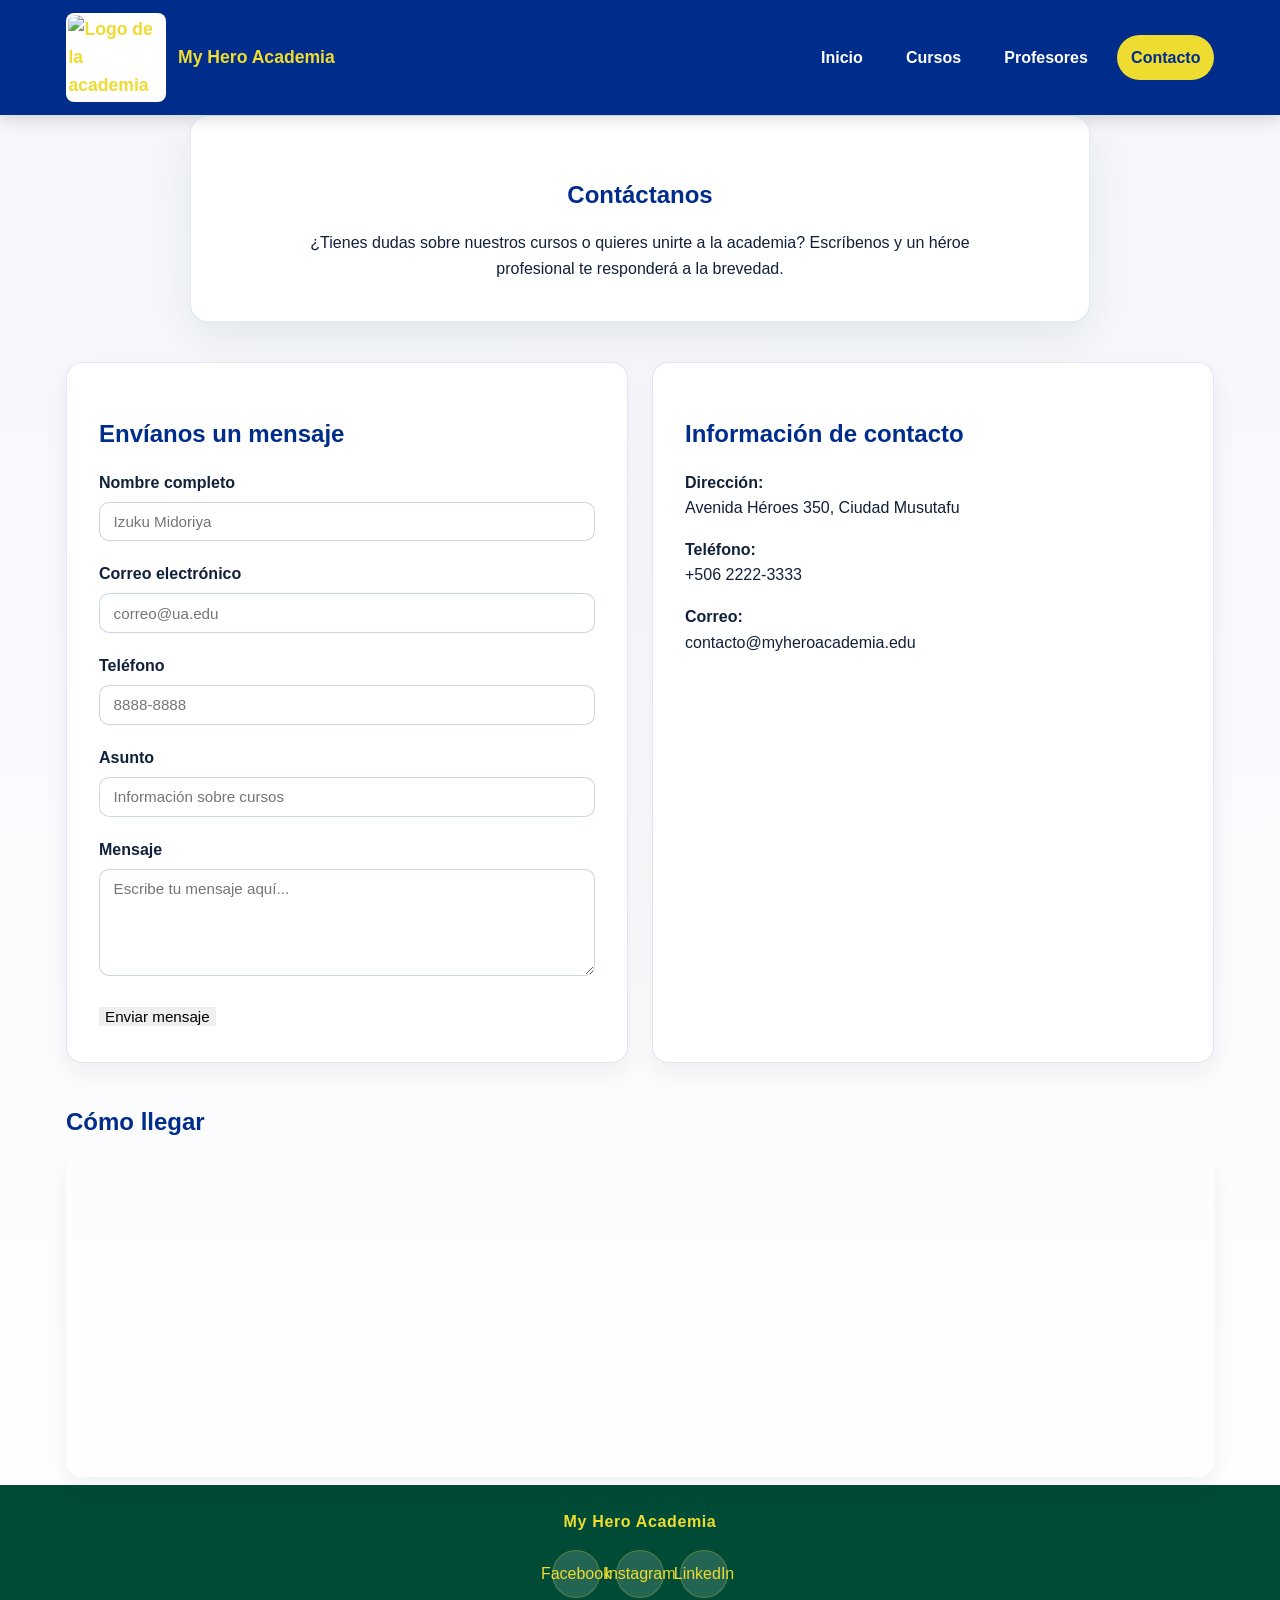
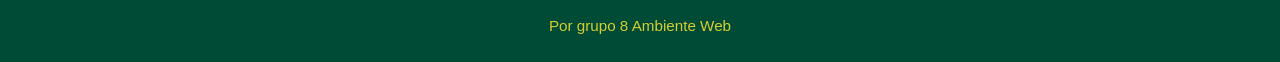
==== contacto.html @ c9e9597e "Implementation section of contact" ====
<!DOCTYPE html>
<html lang="es">
<head>
    <meta charset="UTF-8">
    <meta name="viewport" content="width=device-width, initial-scale=1.0">
    <title>Contacto | My Hero Academia</title>

    <link rel="stylesheet" href="./css/style.css">
    <link rel="stylesheet" href="./css/contacto.css">
</head>

<body>

<header>
    <nav class="navbar container py-3">
        <a class="brand" href="index.html">
            <img src="https://upload.wikimedia.org/wikipedia/commons/1/18/My_Hero_Academia_logo_in_Japan_20150106.png" alt="Logo de la academia">
            <span>My Hero Academia</span>
        </a>

        <ul class="nav-links">
            <li><a href="index.html">Inicio</a></li>
            <li><a href="cursos.html">Cursos</a></li>
            <li><a href="profesores.html">Profesores</a></li>
            <li><a href="contacto.html" class="active">Contacto</a></li>
        </ul>
    </nav>
</header>

<main class="container py-4">

    <section class="hero-contacto">
        <h1>Contáctanos</h1>
        <p>
            ¿Tienes dudas sobre nuestros cursos o quieres unirte a la academia?
            Escríbenos y un héroe profesional te responderá a la brevedad.
        </p>
    </section>

    <section class="contacto-grid">

        <div class="contacto-form-card">
            <h2>Envíanos un mensaje</h2>

            <form>
                <div class="form-group">
                    <label for="nombre">Nombre completo</label>
                    <input type="text" id="nombre" name="nombre" placeholder="Izuku Midoriya">
                </div>

                <div class="form-group">
                    <label for="correo">Correo electrónico</label>
                    <input type="email" id="correo" name="correo" placeholder="correo@ua.edu">
                </div>

                <div class="form-group">
                    <label for="telefono">Teléfono</label>
                    <input type="tel" id="telefono" name="telefono" placeholder="8888-8888">
                </div>

                <div class="form-group">
                    <label for="asunto">Asunto</label>
                    <input type="text" id="asunto" name="asunto" placeholder="Información sobre cursos">
                </div>

                <div class="form-group">
                    <label for="mensaje">Mensaje</label>
                    <textarea id="mensaje" name="mensaje" rows="5" placeholder="Escribe tu mensaje aquí..."></textarea>
                </div>

                <button type="submit" class="button">Enviar mensaje</button>
            </form>
        </div>

        <div class="contacto-info-card">
            <h2>Información de contacto</h2>

            <p>
                <strong>Dirección:</strong><br>
                Avenida Héroes 350, Ciudad Musutafu
            </p>

            <p>
                <strong>Teléfono:</strong><br>
                +506 2222-3333
            </p>

            <p>
                <strong>Correo:</strong><br>
                contacto@myheroacademia.edu
            </p>
        </div>

    </section>

    <section class="mapa-section">
        <h2>Cómo llegar</h2>
        <iframe
            src="https://www.google.com/maps/embed?pb=!1m18!1m12!1m3!1d3939.5391731073!2d-84.0907514!3d9.9325427!2m3!1f0!2f0!3f0!3m2!1i1024!2i768!4f13.1!3m3!1m2!1s0x8fa0e0b0!2sSan+Jose!5e0!3m2!1ses!2scr!4v1700000000000"
            allowfullscreen=""
            loading="lazy"
            referrerpolicy="no-referrer-when-downgrade">
        </iframe>
    </section>

</main>

<footer>
    <div class="footer-row">

        <div class="footer-brand">
            My Hero Academia
        </div>

        <div class="footer-social">
            <a href="#" class="social-link">Facebook</a>
            <a href="#" class="social-link">Instagram</a>
            <a href="#" class="social-link">LinkedIn</a>
        </div>

        <div class="footer-credit">
            Por grupo 8 Ambiente Web
        </div>

    </div>
</footer>

</body>
</html>
---- css/style.css ----
/*
  Paleta de colores:
  - Primario:   #002c8b
  - Secundario: #004b36
  - Detalle:    #eedc30
  - Fondo:      #f4f6fb
  - Texto:      #11203b
*/

:root {
    color-scheme: light;
    color: #11203b;
    background-color: #f4f6fb;
    font-family: "Segoe UI", Tahoma, Geneva, Verdana, sans-serif;
    line-height: 1.6;
}

* {
    box-sizing: border-box;
}

html {
    scroll-behavior: smooth;
}

body {
    margin: 0;
    min-height: 100vh;
    background: linear-gradient(180deg, #f4f6fb 0%, #ffffff 100%);
}

.container {
    max-width: 1180px;
    margin: 0 auto;
    padding: 0 1rem;
}

img {
    max-width: 100%;
    display: block;
}

a {
    color: inherit;
    text-decoration: none;
}

/* HEADER Y NAVBAR */

header {
    background-color: #002c8b;
    color: #eedc30;
    padding: 0.8rem 1rem;
    position: sticky;
    top: 0;
    z-index: 1000;
    box-shadow: 0 4px 15px rgba(0, 0, 0, .15);
}

.navbar {
    max-width: 1180px;
    margin: 0 auto;
    display: flex;
    align-items: center;
    justify-content: space-between;
    gap: 1rem;
}

.brand {
    display: inline-flex;
    align-items: center;
    gap: 0.75rem;
    font-size: 1.1rem;
    font-weight: 700;
    color: #eedc30;
    transition: transform .3s ease;
}

.brand:hover {
    transform: scale(1.05);
}

.brand img {
    width: 100px;
    height: auto;
    border-radius: 8px;
    background: #ffffff;
    padding: 0.15rem;
    transition: transform .3s ease;
}

.brand:hover img {
    transform: rotate(-3deg);
}

.nav-links {
    list-style: none;
    display: flex;
    gap: 1rem;
    margin: 0;
    padding: 0;
}

.nav-links a {
    display: inline-flex;
    align-items: center;
    padding: 0.6rem 0.85rem;
    border-radius: 999px;
    font-weight: 600;
    color: #ffffff;
    transition: background-color .2s ease, color .2s ease, transform .2s ease;
    position: relative;
}

.nav-links a:hover,
.nav-links a:focus-visible {
    background-color: rgba(238, 220, 48, 0.18);
    color: #eedc30;
    transform: translateY(-2px);
}

.nav-links a.active {
    background-color: #eedc30;
    color: #002c8b;
}

/* CONTENIDO GENERAL */

main {
    max-width: 1180px;
    margin: 2.5rem auto 1.5rem;
    padding: 0 1rem;
}

/* FOOTER */

footer {
    background-color: #004b36;
    color: #eedc30;
    padding: 1.5rem 1rem;
}

.footer-row {
    max-width: 1180px;
    margin: 0 auto;
    display: flex;
    flex-direction: column;
    gap: 1rem;
    align-items: center;
    text-align: center;
}

.footer-brand {
    font-weight: 700;
    letter-spacing: 0.04em;
}

.footer-social {
    display: flex;
    gap: 1rem;
    flex-wrap: wrap;
    justify-content: center;
    align-items: center;
}

.footer-social a {
    display: inline-flex;
    align-items: center;
    justify-content: center;
    width: 48px;
    height: 48px;
    border-radius: 50%;
    background-color: rgba(255, 255, 255, 0.14);
    border: 1px solid rgba(238, 220, 48, 0.25);
    transition: transform 0.2s ease, background-color 0.2s ease;
}

.footer-social a:hover,
.footer-social a:focus-visible {
    background-color: rgba(238, 220, 48, 0.24);
    transform: translateY(-2px);
}

.social-icon {
    width: 26px;
    height: auto;
    display: block;
}

.footer-credit {
    opacity: 0.9;
    font-size: 0.95rem;
}

/* RESPONSIVE */

@media (max-width: 720px) {
    header {
        position: static;
    }

    .navbar {
        flex-direction: column;
        align-items: center;
    }

    .brand {
        justify-content: center;
        text-align: center;
    }

    .nav-links {
        width: 100%;
        justify-content: center;
        flex-wrap: wrap;
        gap: 0.5rem;
    }

    .nav-links a {
        padding: 0.5rem 0.75rem;
        font-size: 0.95rem;
    }

    .footer-row {
        align-items: center;
        text-align: center;
    }
}
---- css/contacto.css ----
@import url("style.css");

.hero-contacto {
    background-color: #ffffff;
    border: 1px solid rgba(0, 44, 139, 0.1);
    border-radius: 18px;
    padding: 2.5rem 2rem;
    box-shadow: 0 18px 45px rgba(17, 32, 59, 0.08);
    max-width: 900px;
    margin: 0 auto;
    text-align: center;
}

.hero-contacto h1 {
    color: #002c8b;
    margin-bottom: 1rem;
}

.hero-contacto p {
    max-width: 700px;
    margin: auto;
}

.contacto-grid {
    margin-top: 2.5rem;
    display: grid;
    grid-template-columns: repeat(2, minmax(18rem, 1fr));
    gap: 1.5rem;
}

.contacto-form-card,
.contacto-info-card {
    background: #ffffff;
    padding: 2rem;
    border-radius: 16px;
    border: 1px solid rgba(0, 44, 139, 0.12);
    box-shadow: 0 10px 24px rgba(17, 32, 59, 0.06);
}

.contacto-form-card h2,
.contacto-info-card h2 {
    color: #002c8b;
    margin-bottom: 1rem;
}

.contacto-info-card p {
    line-height: 1.6;
}

.form-group {
    margin-bottom: 1.25rem;
}

.form-group label {
    display: block;
    margin-bottom: 0.4rem;
    font-weight: 600;
    color: #11203b;
}

.form-group input,
.form-group textarea {
    width: 100%;
    padding: 0.65rem 0.85rem;
    border-radius: 10px;
    border: 1px solid rgba(0, 44, 139, 0.2);
    font-family: inherit;
    font-size: 0.95rem;
    color: #11203b;
}

.form-group textarea {
    resize: vertical;
}

.form-group input:focus,
.form-group textarea:focus {
    outline: none;
    border-color: #002c8b;
}

.contacto-form-card .button {
    border: none;
    cursor: pointer;
    font-size: 0.95rem;
}

.mapa-section {
    margin-top: 2.5rem;
}

.mapa-section h2 {
    color: #002c8b;
    margin-bottom: 1rem;
}

.mapa-section iframe {
    width: 100%;
    height: 320px;
    border: 0;
    border-radius: 16px;
    box-shadow: 0 10px 24px rgba(17, 32, 59, 0.06);
}

@media (max-width: 900px) {
    .contacto-grid {
        grid-template-columns: 1fr;
    }
}
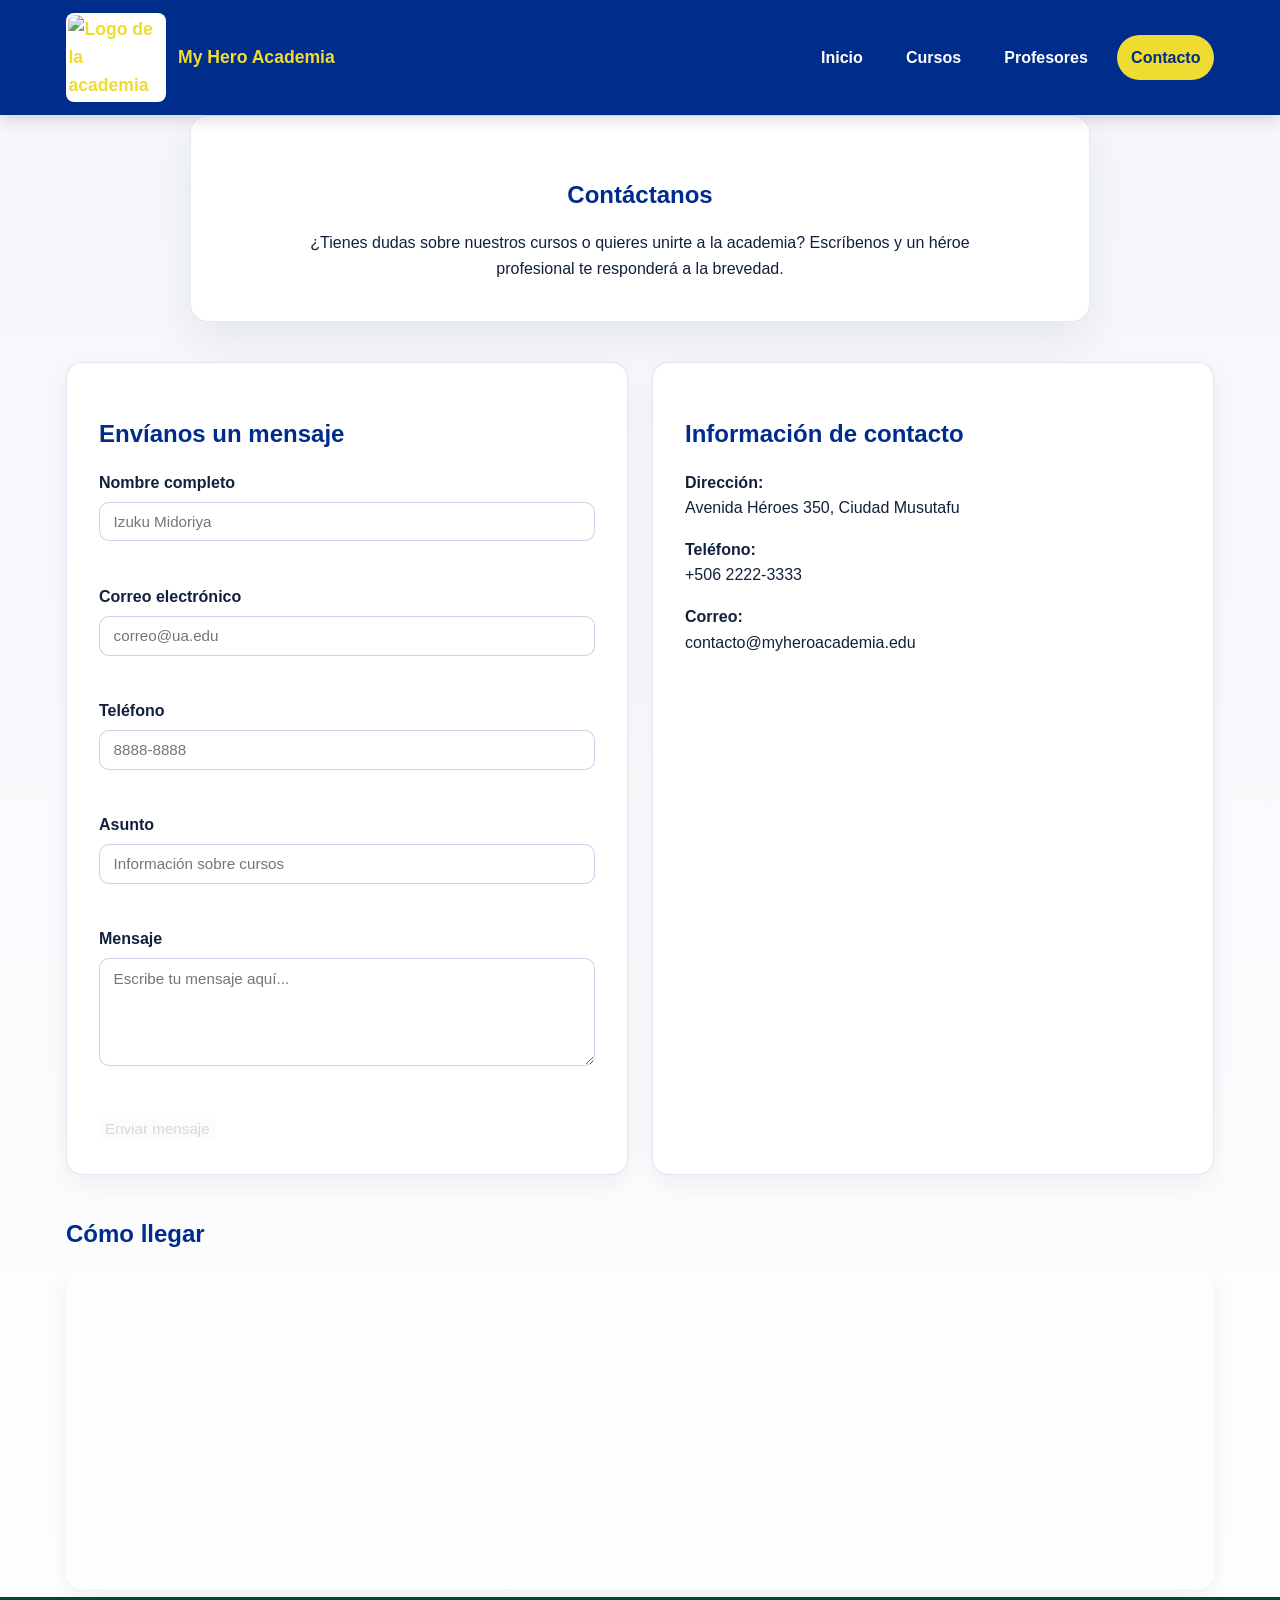
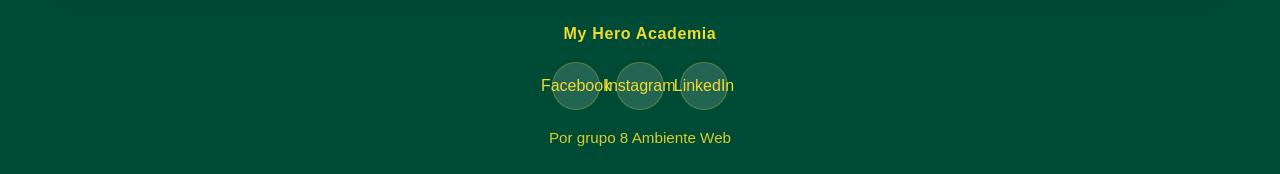
==== commit bbb69bd8: "Add contact form functionality with JS validation Add js/contacto.js for form handling and update co" ====
--- a/contacto.html
+++ b/contacto.html
@@ -46,29 +46,36 @@
                 <div class="form-group">
                     <label for="nombre">Nombre completo</label>
                     <input type="text" id="nombre" name="nombre" placeholder="Izuku Midoriya">
+                    <span class="error-message" id="error-nombre"></span>
                 </div>
 
                 <div class="form-group">
                     <label for="correo">Correo electrónico</label>
                     <input type="email" id="correo" name="correo" placeholder="correo@ua.edu">
+                    <span class="error-message" id="error-correo"></span>
                 </div>
 
                 <div class="form-group">
                     <label for="telefono">Teléfono</label>
                     <input type="tel" id="telefono" name="telefono" placeholder="8888-8888">
+                    <span class="error-message" id="error-telefono"></span>
                 </div>
 
                 <div class="form-group">
                     <label for="asunto">Asunto</label>
                     <input type="text" id="asunto" name="asunto" placeholder="Información sobre cursos">
+                    <span class="error-message" id="error-asunto"></span>
                 </div>
 
                 <div class="form-group">
                     <label for="mensaje">Mensaje</label>
                     <textarea id="mensaje" name="mensaje" rows="5" placeholder="Escribe tu mensaje aquí..."></textarea>
+                    <span class="error-message" id="error-mensaje"></span>
                 </div>
 
-                <button type="submit" class="button">Enviar mensaje</button>
+                <button type="submit" class="button" id="btnEnviar" disabled>Enviar mensaje</button>
+
+                <p class="success-message" id="successMessage"></p>
             </form>
         </div>
 
@@ -125,5 +132,7 @@
     </div>
 </footer>
 
+<script src="js/contacto.js"></script>
+
 </body>
 </html>
--- a/css/contacto.css
+++ b/css/contacto.css
@@ -85,6 +85,33 @@
     font-size: 0.95rem;
 }
 
+.contacto-form-card .button:disabled {
+    opacity: 0.5;
+    cursor: not-allowed;
+}
+
+.error-message {
+    display: block;
+    min-height: 1.1rem;
+    margin-top: 0.3rem;
+    color: #c0392b;
+    font-size: 0.85rem;
+}
+
+.success-message {
+    display: none;
+    margin-top: 1.25rem;
+    padding: 0.85rem 1rem;
+    border-radius: 10px;
+    background-color: rgba(0, 75, 54, 0.1);
+    color: #004b36;
+    font-weight: 600;
+}
+
+.success-message.visible {
+    display: block;
+}
+
 .mapa-section {
     margin-top: 2.5rem;
 }
